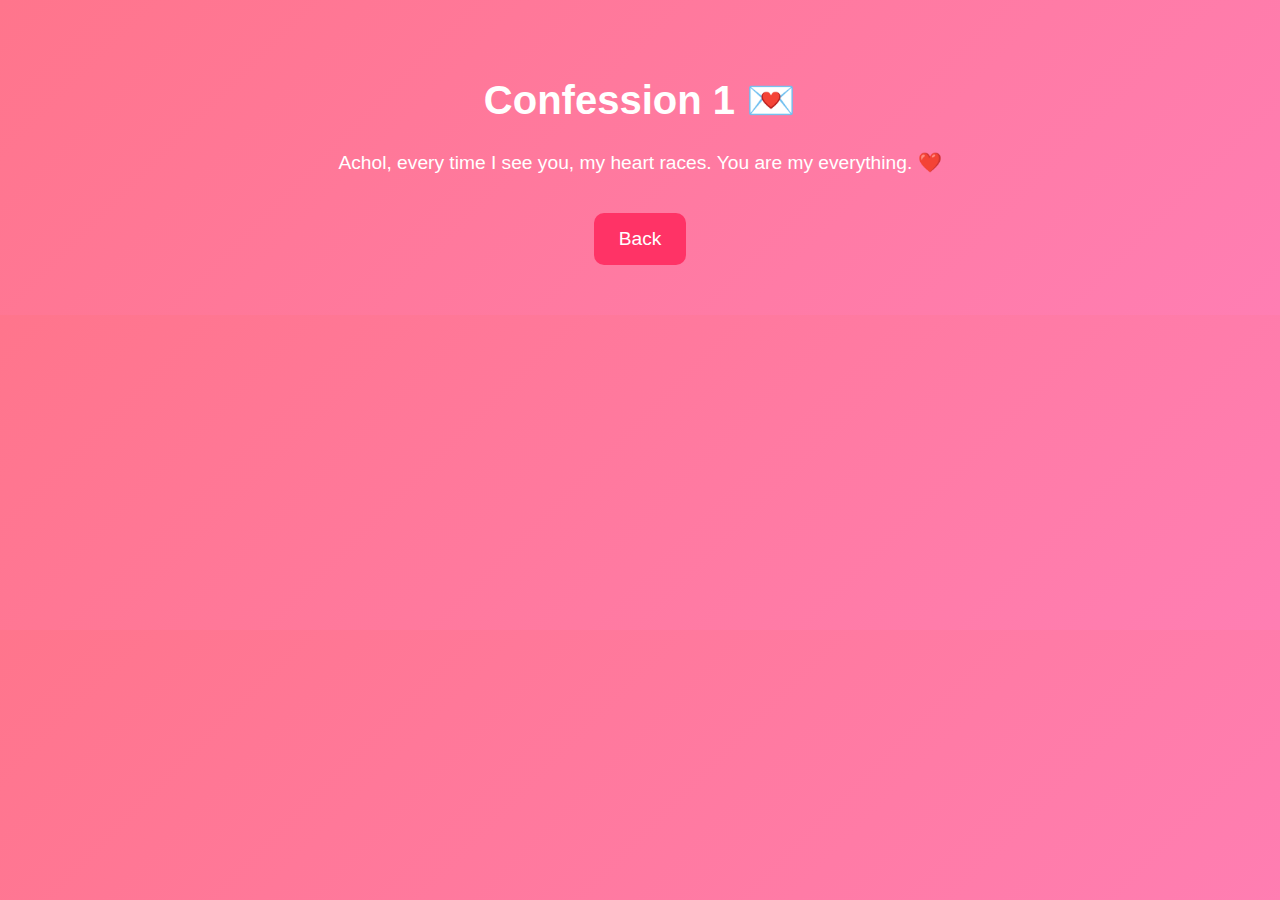
==== confession1.html @ b7aa2cb3 "Add files via upload" ====
<!DOCTYPE html>
<html lang="en">
<head>
    <meta charset="UTF-8">
    <meta name="viewport" content="width=device-width, initial-scale=1.0">
    <title>Confession 1</title>
    <link rel="stylesheet" href="style.css">
</head>
<body>
    <div class="container">
        <h1>Confession 1 💌</h1>
        <p>Achol, every time I see you, my heart races. You are my everything. ❤️</p>
        <a class="back-btn" href="index.html">Back</a>
    </div>
</body>
</html>
---- style.css ----
body {
    font-family: 'Arial', sans-serif;
    text-align: center;
    background: linear-gradient(135deg, #ff758c, #ff7eb3);
    color: white;
    margin: 0;
    padding: 0;
}

.container {
    padding: 50px;
}

h1 {
    font-size: 2.5em;
}

p {
    font-size: 1.2em;
}

.confession-links a, .back-btn {
    display: inline-block;
    text-decoration: none;
    color: white;
    background: #ff3366;
    padding: 15px 25px;
    border-radius: 10px;
    font-size: 1.2em;
    margin-top: 20px;
}

.confession-links a:hover, .back-btn:hover {
    background: #ff1e56;
}
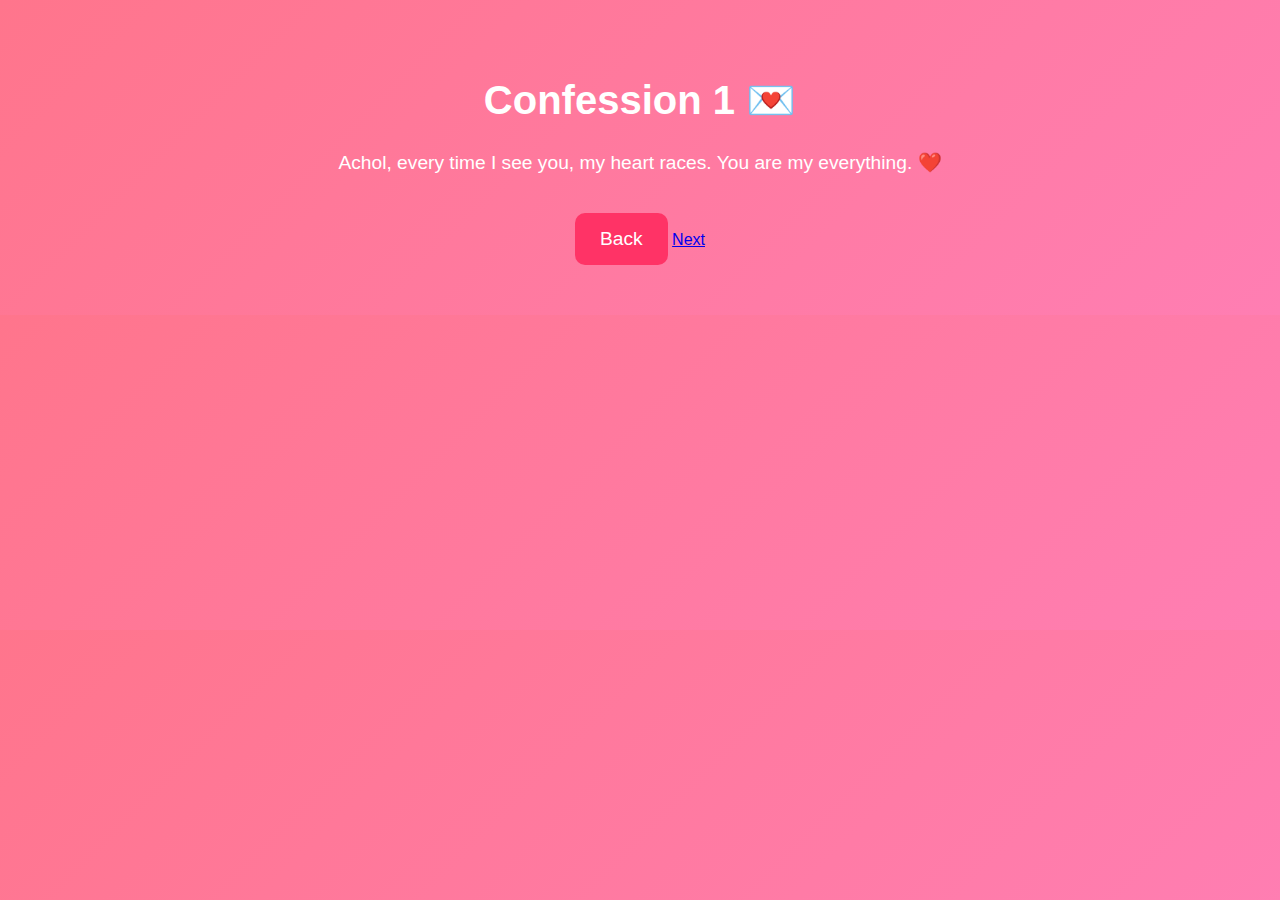
==== commit 81789ebf: "Update confession1.html" ====
--- a/confession1.html
+++ b/confession1.html
@@ -11,6 +11,7 @@
         <h1>Confession 1 💌</h1>
         <p>Achol, every time I see you, my heart races. You are my everything. ❤️</p>
         <a class="back-btn" href="index.html">Back</a>
+        <a class="next-btn" href="confession2.html">Next</a>
     </div>
 </body>
 </html>
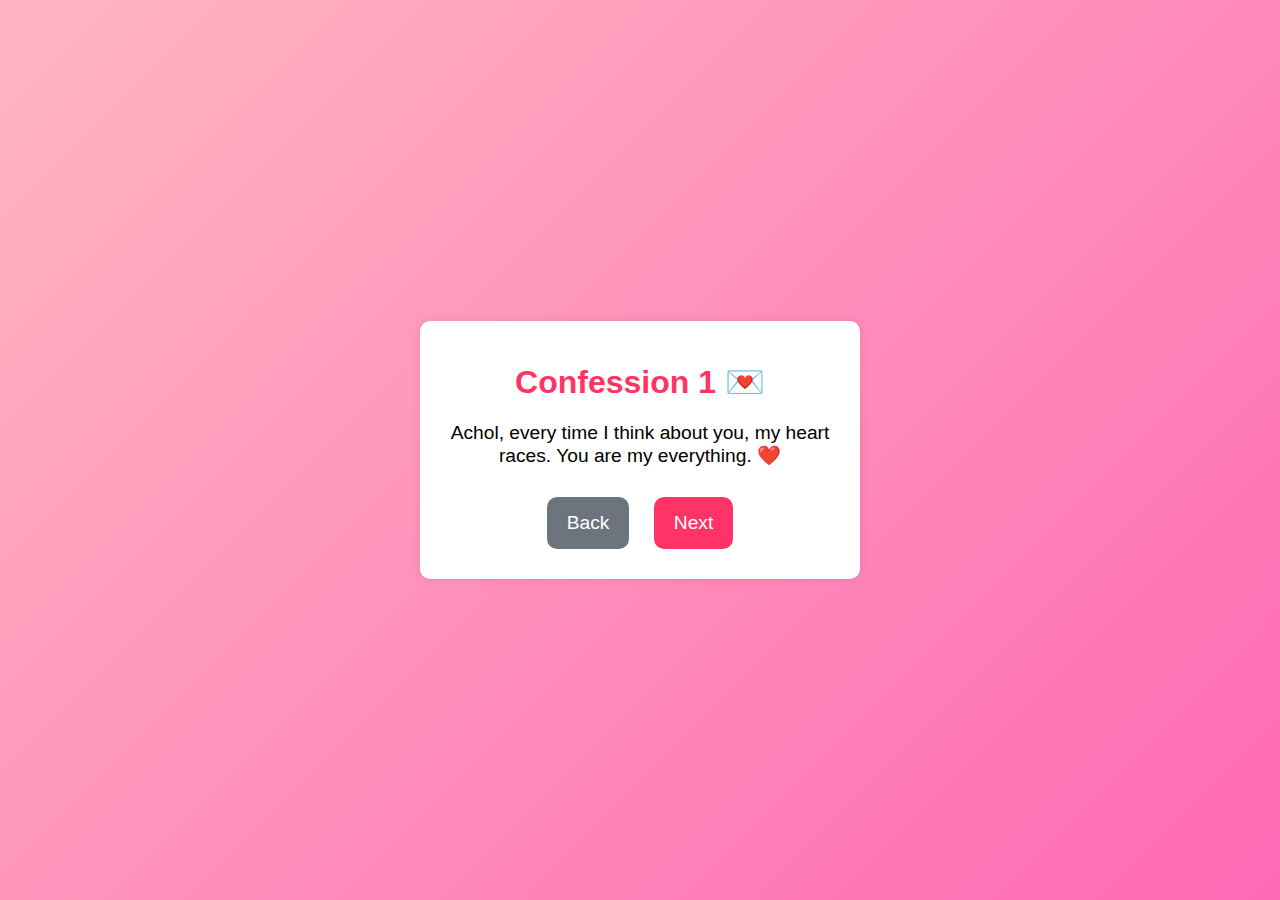
==== commit 684cb3e6: "Update confession1.html" ====
--- a/confession1.html
+++ b/confession1.html
@@ -9,9 +9,10 @@
 <body>
     <div class="container">
         <h1>Confession 1 💌</h1>
-        <p>Achol, every time I see you, my heart races. You are my everything. ❤️</p>
+        <p>Achol, every time I think about you, my heart races. You are my everything. ❤️</p>
         <a class="back-btn" href="index.html">Back</a>
         <a class="next-btn" href="confession2.html">Next</a>
     </div>
+    <script src="script.js"></script>
 </body>
 </html>
--- a/style.css
+++ b/style.css
@@ -1,35 +1,58 @@
 body {
     font-family: 'Arial', sans-serif;
     text-align: center;
-    background: linear-gradient(135deg, #ff758c, #ff7eb3);
+    background: url('https://www.transparenttextures.com/patterns/floral.png'), linear-gradient(135deg, #ffb6c1, #ff69b4);
     color: white;
     margin: 0;
     padding: 0;
+    height: 100vh;
+    display: flex;
+    align-items: center;
+    justify-content: center;
 }
-
 .container {
-    padding: 50px;
+    max-width: 400px;
+    background: white;
+    padding: 20px;
+    border-radius: 10px;
+    box-shadow: 0px 0px 10px rgba(0, 0, 0, 0.1);
 }
-
-h1 {
-    font-size: 2.5em;
+h1, h2 {
+    font-size: 2em;
+    color: #ff3366;
 }
-
 p {
     font-size: 1.2em;
+    color: black;
 }
-
-.confession-links a, .back-btn {
+.click-btn, .next-btn, .back-btn {
     display: inline-block;
+    padding: 15px 20px;
     text-decoration: none;
-    color: white;
-    background: #ff3366;
-    padding: 15px 25px;
     border-radius: 10px;
     font-size: 1.2em;
-    margin-top: 20px;
+    margin: 10px;
+    border: none;
+    cursor: pointer;
 }
-
-.confession-links a:hover, .back-btn:hover {
+.click-btn {
+    background: #ff1493;
+    color: white;
+}
+.click-btn:hover {
+    background: #ff69b4;
+}
+.next-btn {
+    background: #ff3366;
+    color: white;
+}
+.next-btn:hover {
     background: #ff1e56;
 }
+.back-btn {
+    background: #6c757d;
+    color: white;
+}
+.back-btn:hover {
+    background: #495057;
+}
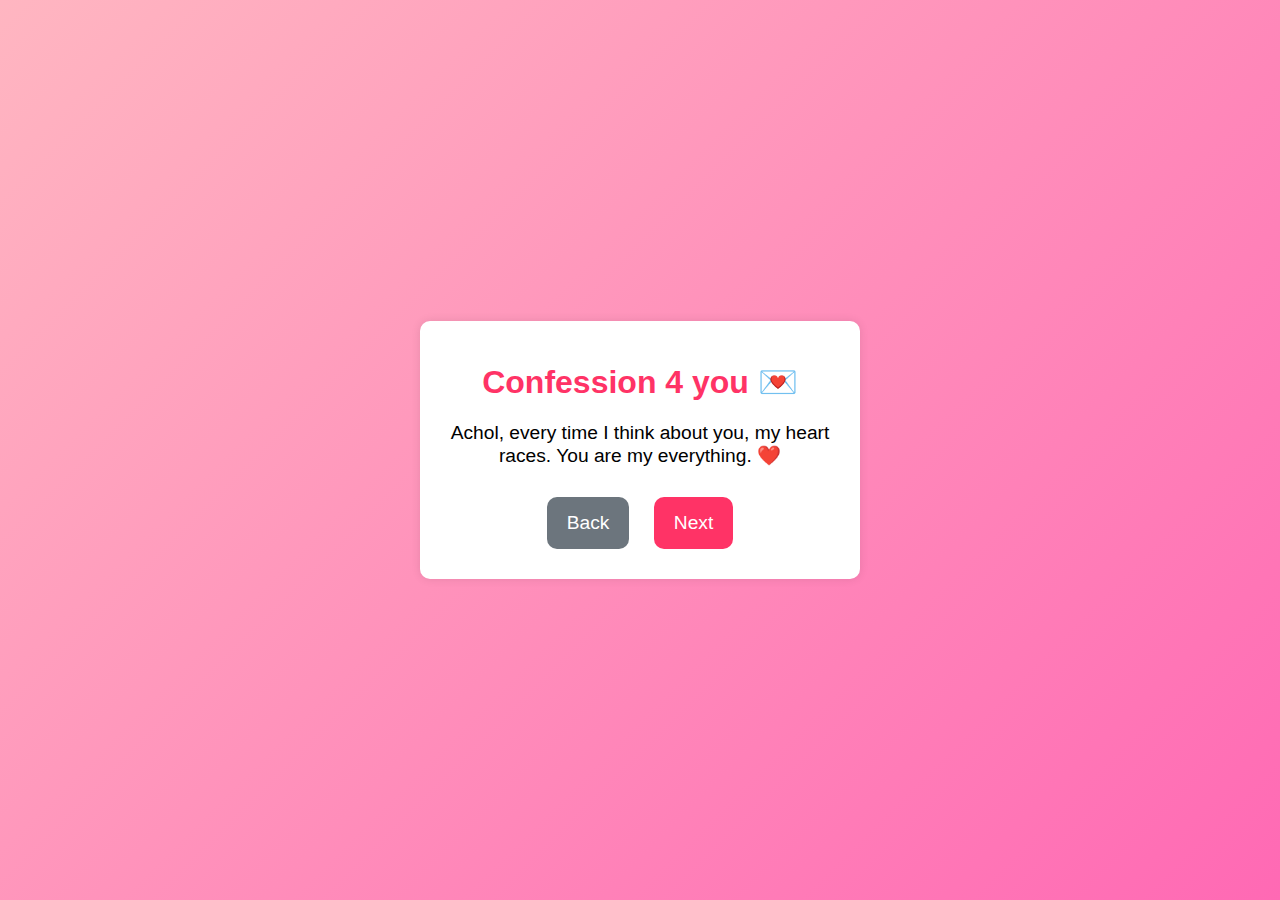
==== commit c4dfc358: "Update confession1.html" ====
--- a/confession1.html
+++ b/confession1.html
@@ -8,7 +8,7 @@
 </head>
 <body>
     <div class="container">
-        <h1>Confession 1 💌</h1>
+        <h1>Confession 4 you 💌</h1>
         <p>Achol, every time I think about you, my heart races. You are my everything. ❤️</p>
         <a class="back-btn" href="index.html">Back</a>
         <a class="next-btn" href="confession2.html">Next</a>
